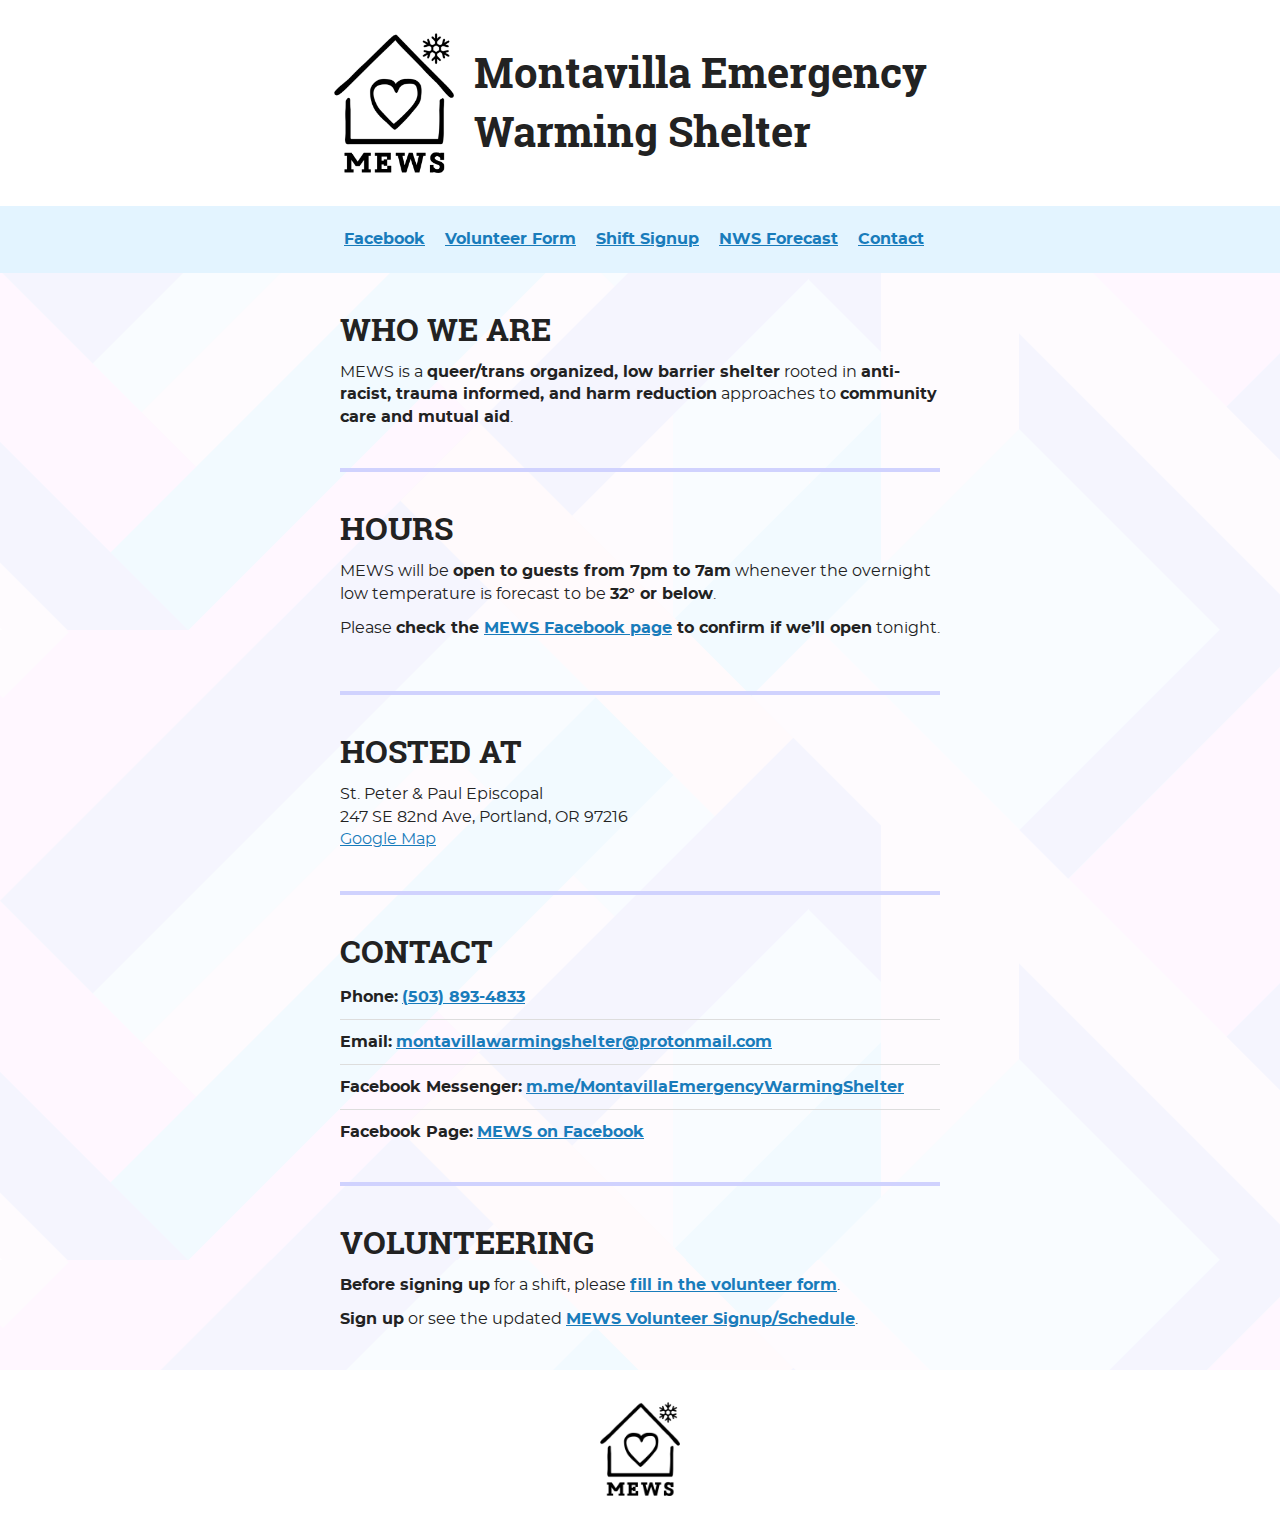
==== index.html @ acbecc3c "Switch AM/PM in hours!" ====
<!DOCTYPE html>
<html lang="en">
<head>
  <meta charset="utf-8">
  <meta name="viewport" content="width=device-width, initial-scale=1.0">

  <title>Montavilla Emergency Warming Shelter</title>

  <link rel="stylesheet" href="./css/normalize.css">
  <link rel="stylesheet" href="./css/mews.css?v=10">

  <link rel="icon" sizes="192x192" href="/images/mews-logo-square.png?v=2">
  <link rel="apple-touch-icon" href="/images/mews-logo-square.png?v=2">

  <meta name="description" content="Montavilla Emergency Warming Shelter is a queer/trans organized, low barrier shelter rooted in anti-racist, trauma informed, and harm reduction approaches to community care, and mutual aid.">

  <meta property="og:type" content="website">
  <meta property="og:url" content="https://mewscollective.org/">
  <meta property="og:title" content="Montavilla Emergency Warming Shelter">
  <meta property="og:description" content="Montavilla Emergency Warming Shelter is a queer/trans organized, low barrier shelter rooted in anti-racist, trauma informed, and harm reduction approaches to community care, and mutual aid.">
  <meta property="og:image" content="https://mewscollective.org/images/mews-social-preview.png?v=2">
  <meta property="og:image:alt" content="a line drawing of a house with a heart inside it and a snowflake outside, below it is the acronym MEWS">
  <meta property="og:site_name" content="Montavilla Emergency Warming Shelter">
  <meta property="og:locale" content="en_US">

  <meta name="twitter:card" content="summary">
  <meta na  me="twitter:url" content="https://mewscollective.org/">
  <meta name="twitter:title" content="Montavilla Emergency Warming Shelter">
  <meta name="twitter:description" content="Montavilla Emergency Warming Shelter is a queer/trans organized, low barrier shelter rooted in anti-racist, trauma informed, and harm reduction approaches to community care, and mutual aid.">
  <meta name="twitter:image" content="https://mewscollective.org/images/mews-social-preview.png?v=2">
  <meta name="twitter:image:alt" content="a line drawing of a house with a heart inside it and a snowflake outside, below it is the acronym MEWS">
</head>

<body>

  <header>
    <div class="container">
      <img src="/images/mews-logo.png?v=2" width="396" height="463" title="Montavilla Emergency Warming Shelter" alt="a line drawing of a house with a heart inside it and a snowflake outside, below it is the acronym MEWS">
      <h1 class="title">Montavilla Emergency Warming Shelter</h1>
    </div>
  </header>

  <nav class="bg-light-blue">
    <div class="container">
      <ul>
        <li><a href="https://www.facebook.com/MontavillaEmergencyWarmingShelter/" rel="noopener noreferrer" target="_blank">Facebook</a></li>
        <li><a href="https://docs.google.com/forms/d/e/1FAIpQLSf43TJ-GtvW5DvYOwuKb_Rxg45OLLkr_rNyxKtPqVAMEjKR6g/viewform" rel="noopener noreferrer" target="_blank">Volunteer Form</a></li>
        <li><a href="https://www.signupgenius.com/go/4090548abaf22a7f58-mews" rel="noopener noreferrer" target="_blank">Shift Signup</a></li>
        <li><a href="https://forecast.weather.gov/MapClick.php?lat=45.51409160000003&lon=-122.55904569999996" rel="noopener noreferrer" target="_blank">NWS Forecast</a></li>
        <li><a href="#contact">Contact</a></li>
      </ul>
    </div>
  </nav>

  <main>
    <section class="what mobile-bg-purple">
      <div class="container">
        <h2>Who We Are</h2>
        <p>MEWS is a <strong>queer/trans organized, low barrier shelter</strong>
        rooted in <strong>anti-racist, trauma informed, and harm reduction</strong>
        approaches to <strong>community care and mutual aid</strong>.</p>
      </div>
    </section>

    <section class="when mobile-bg-pink">
      <div class="container">
        <h2>Hours</h2>
        <p>MEWS will be <strong>open to guests from 7pm to 7am</strong> whenever
        the overnight low temperature is forecast to be <strong>32&deg; or
        below</strong>.</p>
        <p>Please <strong>check the <a href="https://www.facebook.com/pg/MontavillaEmergencyWarmingShelter/posts/" rel="noopener noreferrer" target="_blank">MEWS Facebook page</a> to confirm if we&rsquo;ll open</strong> tonight.</p>
        <p id="overnight-low-wrapper" style="display: none;">
          Tonight&rsquo;s low is forecast to be
          <span id="overnight-low"></span>&deg;.
          <small>(Live data from the latest <a href="https://forecast.weather.gov/MapClick.php?lat=45.51409160000003&lon=-122.55904569999996" rel="noopener noreferrer" target="_blank">National Weather Service forecast</a>.)</small>
        </p>
      </div>
    </section>

    <section class="mobile-bg-peach">
      <div class="container">
        <h2>Hosted At</h2>
        <p>
          St. Peter &amp; Paul Episcopal<br>
          247 SE 82nd Ave, Portland, OR 97216<br>
          <a href="https://goo.gl/maps/MaUw7YLAvuRFQva46" rel="noopener noreferrer" target="_blank">Google Map</a>
        </p>
      </div>
    </section>

    <section id="contact" class="contact mobile-bg-light-blue">
      <div class="container">
        <h2>Contact</h2>
        <ul>
          <li><strong>Phone:</strong> <a href="tel:5038934833">(503) 893-4833</a></li>
          <li><strong>Email:</strong> <a class="mobile-small-text" href="mailto:montavillawarmingshelter@protonmail.com">montavillawarmingshelter@protonmail.com</a></li>
          <li><strong>Facebook Messenger:</strong> <a class="mobile-small-text" href="https://m.me/MontavillaEmergencyWarmingShelter">m.me/MontavillaEmergencyWarmingShelter</a></li>
          <li><strong>Facebook Page:</strong> <a href="https://www.facebook.com/MontavillaEmergencyWarmingShelter/" rel="noopener noreferrer" target="_blank">MEWS on Facebook</a></strong></li>
        </ul>
      </div>
    </section>

    <section class="mobile-bg-purple">
      <div class="container">
        <h2>Volunteering</h2>
        <p><strong>Before signing up</strong> for a shift, please <strong><a href="https://docs.google.com/forms/d/e/1FAIpQLSf43TJ-GtvW5DvYOwuKb_Rxg45OLLkr_rNyxKtPqVAMEjKR6g/viewform" rel="noopener noreferrer" target="_blank">fill in the volunteer form</a></strong>.</p>
        <p><strong>Sign up</strong> or see the updated <strong><a href="https://www.signupgenius.com/go/4090548abaf22a7f58-mews" rel="noopener noreferrer" target="_blank">MEWS Volunteer Signup/Schedule</a></strong>.</p>
      </div>
    </section>

  </main>

  <footer>
    <div class="container">
      <img class="footer-image" src="/images/mews-logo.png?v=2" width="396" height="463" title="Montavilla Emergency Warming Shelter" alt="a line drawing of a house with a heart inside it and a snowflake outside, below it is the acronym MEWS">
    </div>
  </footer>

  <script>
  // Get overnight low temperature and inject it into the page.
  var request = new XMLHttpRequest();
  request.open('GET', 'https://api.weather.gov/gridpoints/PQR/115,102/forecast', true);
  request.onload = function() {
    if (this.status >= 200 && this.status < 400) {
      var data = JSON.parse(this.response);
      data.properties.periods.forEach(function (period) {
        if (period.name === 'Tonight') {
          var lowTemp = period.temperature;

          document.getElementById('overnight-low-wrapper').style.display = 'block';
          document.getElementById('overnight-low').innerText = lowTemp;
        }
      });
    } else {
      // No response from NWS. Oh well! Don't show the forecast, then.
    }
  };
  request.send();
  </script>

</body>
</html>
---- css/mews.css ----
:root {
  /* Colors. */
  --black: #222;
  --purple: #d0d2fe;
  --pink: #ffdbff;
  --peach: #ffe6f3;
  --light-blue: #c0e7ff;
  --lighter-blue: #e3f4ff;
  --gray: #f4f2ff;
  --blue: #197CBB;
}

/* FONTS */

@font-face {
  font-family: 'Montserrat';
  src: url('../fonts/montserrat-regular.woff') format('woff');
  font-weight: normal;
  font-style: normal;
}

@font-face {
  font-family: 'Montserrat';
  src: url('../fonts/montserrat-bold.woff') format('woff');
  font-weight: bold;
  font-style: normal;
}

@font-face {
  font-family: 'Roboto Slab';
  src: url('../fonts/roboto-slab-bold.woff') format('woff');
  font-weight: normal;
  font-style: normal;
}


/* BASICS */

html {
  scroll-behavior: smooth;
  color: var(--black);
}

body {
  font-family: 'Montserrat', serif;
  font-size: 16px;
  line-height: 1.4;
}

@media (min-width: 768px) {
  body {
    background-image: url(../images/background-pattern.png?v=3);
    background-repeat: repeat;
  }
}

a {
  color: var(--blue);
  text-decoration: underline;
  transition: color 0.15s;
}

@media (any-hover) {
  a:hover {
    color: var(--black);
  }
}

h1,
h2,
h3 {
  font-family: 'Roboto Slab', serif;
}

h2 {
  font-size: 22px;
  line-height: 1;
  margin: 0 0 .5rem 0;
  text-transform: uppercase;
}

@media (min-width: 768px) {
  h2 {
    font-size: 32px;
    margin-bottom: 1rem;
  }
}

p {
  line-height: 1.4;
  margin: 0 0 .75rem 0;
}

p:only-child,
p:last-child {
  margin-bottom: 0;
}

.container {
  margin: 0 1rem;
  max-width: 600px;
}

section {
  padding: 1.4rem 0;
}

@media (min-width: 768px) {
  .container {
    margin: 0 auto;
  }

  section {
    padding: 0;
  }

  main .container {
    border-bottom: 4px solid var(--purple);
    padding-bottom: 2.5rem;
    margin-bottom: 2.5rem;
  }

  main section:last-child .container {
    border-bottom: 0;
    padding-bottom: 0;
  }

  nav {
    margin-bottom: 2.5rem;
    padding: 0.5rem 0;
  }
}

.bg-purple     { background-color: var(--purple);       }
.bg-pink       { background-color: var(--pink);         }
.bg-peach      { background-color: var(--peach);        }
.bg-light-blue { background-color: var(--lighter-blue); }
.bg-gray       { background-color: var(--gray);         }

@media (max-width: 767px) {
  .mobile-bg-purple     { background-color: var(--purple);       }
  .mobile-bg-pink       { background-color: var(--pink);         }
  .mobile-bg-peach      { background-color: var(--peach);        }
  .mobile-bg-light-blue { background-color: var(--lighter-blue); }
  .mobile-bg-gray       { background-color: var(--gray);         }
}


/* HEADER */

header {
  background: white;
  padding: 1rem 0;
}

header .container {
  display: flex;
  flex-direction: row;
  align-items: center;
  justify-content: space-between;
}

header img {
  width: 80px;
  height: auto;
  margin-left: -2px;
}

@media (min-width: 768px) {
  header img {
    margin-left: -6px;
  }
}

header h1 {
  font-size: 22px;
  margin-left: 20px;
}

@media (min-width: 768px) {
  header img {
    width: 120px;
  }

  header h1 {
    font-size: 42px;
  }
}

nav ul {
  list-style: none;
  margin: 0;
  padding: 0.6rem 0;
}

nav li {
  display: inline-block;
  line-height: 2;
}

nav a {
  font-weight: bold;
  padding-left: 0.25rem;
  padding-right: 0.75rem;
}

@media (max-width: 767px) {
  nav a {
    padding-right: 0.55rem;
    font-size: 15px;
  }
}

nav li:last-child a {
  padding-right: 0;
}


/* CONTENT */

.what p,
.when p {
  font-size: 16px;
}

.contact ul {
  list-style: none;
  margin: 0;
  padding: 0;
}

.contact li {
  border-top: 1px solid #ddd;
  line-height: 1.25;
  margin-top: 0.75rem;
  padding-top: 0.75rem;
}

.contact li:first-child {
  border-top: 0;
  padding-top: 0.25rem;
}

.contact a {
  font-weight: bold;
}

@media (max-width: 767px) {
  .contact a.mobile-small-text {
    font-size: 14px;
  }
}

#overnight-low-wrapper {
  background: var(--lighter-blue);
  border-radius: 12px;
  border: 2px solid var(--light-blue);
  font-weight: bold;
  margin-left: auto;
  margin-right: auto;
  margin-top: 1rem;
  max-width: 450px;
  padding: 0.75rem;
  text-align: center;
}

#overnight-low-wrapper small {
  display: block;
  font-weight: normal;
  margin-top: 2px;
}

#overnight-low-wrapper small a {
  color: #222;
}


/* FOOTER */

footer {
  background: #fff;
}

footer .container {
  padding: 2rem;
}

.footer-image {
  display: block;
  margin: 0 auto;
  width: 80px;
  height: auto;
}
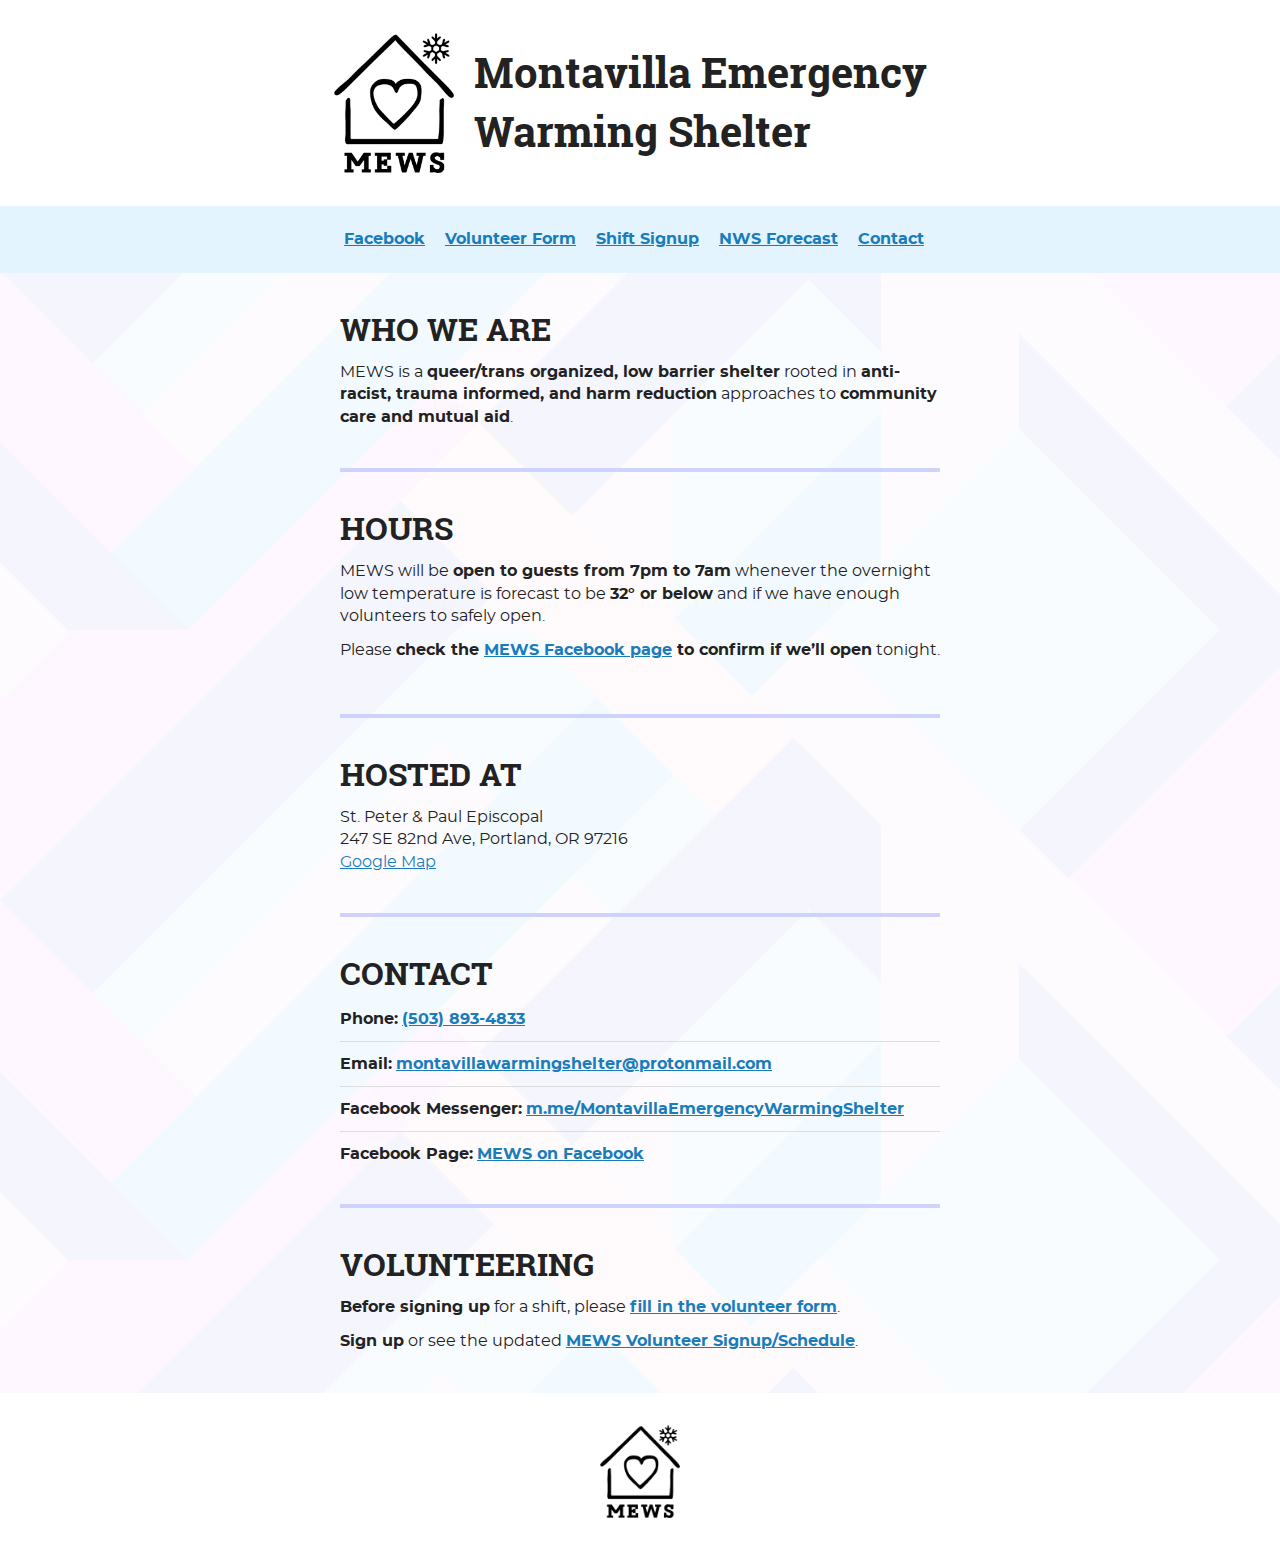
==== commit a8ed1b9c: "Add a note about having enough volunteers to open." ====
--- a/index.html
+++ b/index.html
@@ -6,8 +6,8 @@
 
   <title>Montavilla Emergency Warming Shelter</title>
 
-  <link rel="stylesheet" href="./css/normalize.css">
-  <link rel="stylesheet" href="./css/mews.css?v=10">
+  <link rel="stylesheet" href="/css/normalize.css">
+  <link rel="stylesheet" href="/css/mews.css?v=10">
 
   <link rel="icon" sizes="192x192" href="/images/mews-logo-square.png?v=2">
   <link rel="apple-touch-icon" href="/images/mews-logo-square.png?v=2">
@@ -24,7 +24,7 @@
   <meta property="og:locale" content="en_US">
 
   <meta name="twitter:card" content="summary">
-  <meta na  me="twitter:url" content="https://mewscollective.org/">
+  <meta name="twitter:url" content="https://mewscollective.org/">
   <meta name="twitter:title" content="Montavilla Emergency Warming Shelter">
   <meta name="twitter:description" content="Montavilla Emergency Warming Shelter is a queer/trans organized, low barrier shelter rooted in anti-racist, trauma informed, and harm reduction approaches to community care, and mutual aid.">
   <meta name="twitter:image" content="https://mewscollective.org/images/mews-social-preview.png?v=2">
@@ -36,7 +36,7 @@
   <header>
     <div class="container">
       <img src="/images/mews-logo.png?v=2" width="396" height="463" title="Montavilla Emergency Warming Shelter" alt="a line drawing of a house with a heart inside it and a snowflake outside, below it is the acronym MEWS">
-      <h1 class="title">Montavilla Emergency Warming Shelter</h1>
+      <h1>Montavilla Emergency Warming Shelter</h1>
     </div>
   </header>
 
@@ -67,8 +67,8 @@
         <h2>Hours</h2>
         <p>MEWS will be <strong>open to guests from 7pm to 7am</strong> whenever
         the overnight low temperature is forecast to be <strong>32&deg; or
-        below</strong>.</p>
-        <p>Please <strong>check the <a href="https://www.facebook.com/pg/MontavillaEmergencyWarmingShelter/posts/" rel="noopener noreferrer" target="_blank">MEWS Facebook page</a> to confirm if we&rsquo;ll open</strong> tonight.</p>
+        below</strong> and if we have enough volunteers to safely open.</p>
+        <p>Please <strong>check the <a href="https://www.facebook.com/MontavillaEmergencyWarmingShelter/posts/" rel="noopener noreferrer" target="_blank">MEWS Facebook page</a> to confirm if we&rsquo;ll open</strong> tonight.</p>
         <p id="overnight-low-wrapper" style="display: none;">
           Tonight&rsquo;s low is forecast to be
           <span id="overnight-low"></span>&deg;.
@@ -118,24 +118,31 @@
 
   <script>
   // Get overnight low temperature and inject it into the page.
-  var request = new XMLHttpRequest();
-  request.open('GET', 'https://api.weather.gov/gridpoints/PQR/115,102/forecast', true);
-  request.onload = function() {
-    if (this.status >= 200 && this.status < 400) {
-      var data = JSON.parse(this.response);
-      data.properties.periods.forEach(function (period) {
-        if (period.name === 'Tonight') {
-          var lowTemp = period.temperature;
+  getOvernightLow(); // Do this on pageload.
+  setInterval(getOvernightLow, 300000); // Do this every five minutes.
 
-          document.getElementById('overnight-low-wrapper').style.display = 'block';
-          document.getElementById('overnight-low').innerText = lowTemp;
-        }
-      });
-    } else {
-      // No response from NWS. Oh well! Don't show the forecast, then.
-    }
-  };
-  request.send();
+  function getOvernightLow() {
+    var request = new XMLHttpRequest();
+    request.open('GET', 'https://api.weather.gov/gridpoints/PQR/115,102/forecast', true);
+    request.onload = function() {
+      if (this.status >= 200 && this.status < 400) {
+        var data = JSON.parse(this.response);
+        data.properties.periods.forEach(function (period) {
+          if (period.name === 'Tonight') {
+            var lowTemp = period.temperature;
+
+            document.getElementById('overnight-low-wrapper').style.display = 'block';
+            document.getElementById('overnight-low').innerText = lowTemp;
+          }
+        });
+      } else {
+        // No response from NWS. Oh well! Don't show the forecast, then.
+        console.log('No response from NWS.')
+        document.getElementById('overnight-low-wrapper').style.display = 'none';
+      }
+    };
+    request.send();
+  }
   </script>
 
 </body>
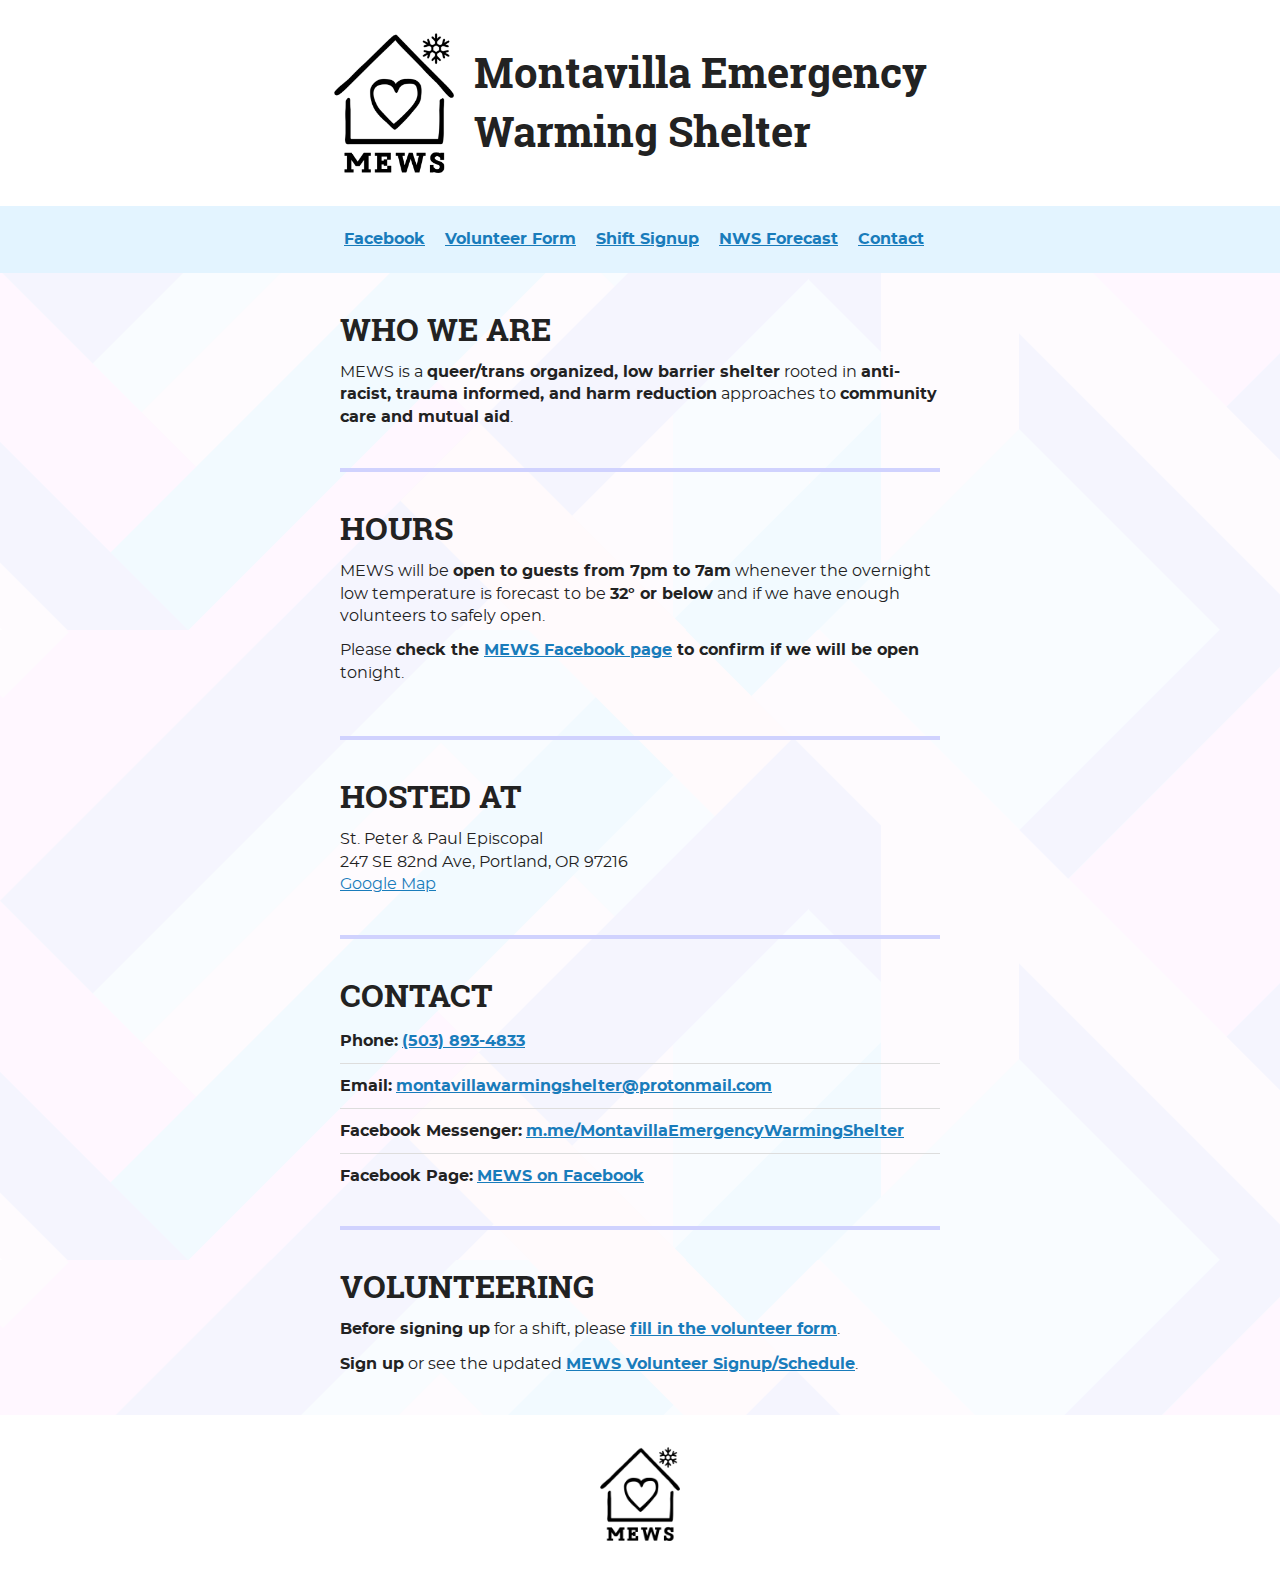
==== commit 9fa7e25c: "Remove confusing contraction." ====
--- a/index.html
+++ b/index.html
@@ -68,7 +68,7 @@
         <p>MEWS will be <strong>open to guests from 7pm to 7am</strong> whenever
         the overnight low temperature is forecast to be <strong>32&deg; or
         below</strong> and if we have enough volunteers to safely open.</p>
-        <p>Please <strong>check the <a href="https://www.facebook.com/MontavillaEmergencyWarmingShelter/posts/" rel="noopener noreferrer" target="_blank">MEWS Facebook page</a> to confirm if we&rsquo;ll open</strong> tonight.</p>
+        <p>Please <strong>check the <a href="https://www.facebook.com/MontavillaEmergencyWarmingShelter/posts/" rel="noopener noreferrer" target="_blank">MEWS Facebook page</a> to confirm if we will be open</strong> tonight.</p>
         <p id="overnight-low-wrapper" style="display: none;">
           Tonight&rsquo;s low is forecast to be
           <span id="overnight-low"></span>&deg;.
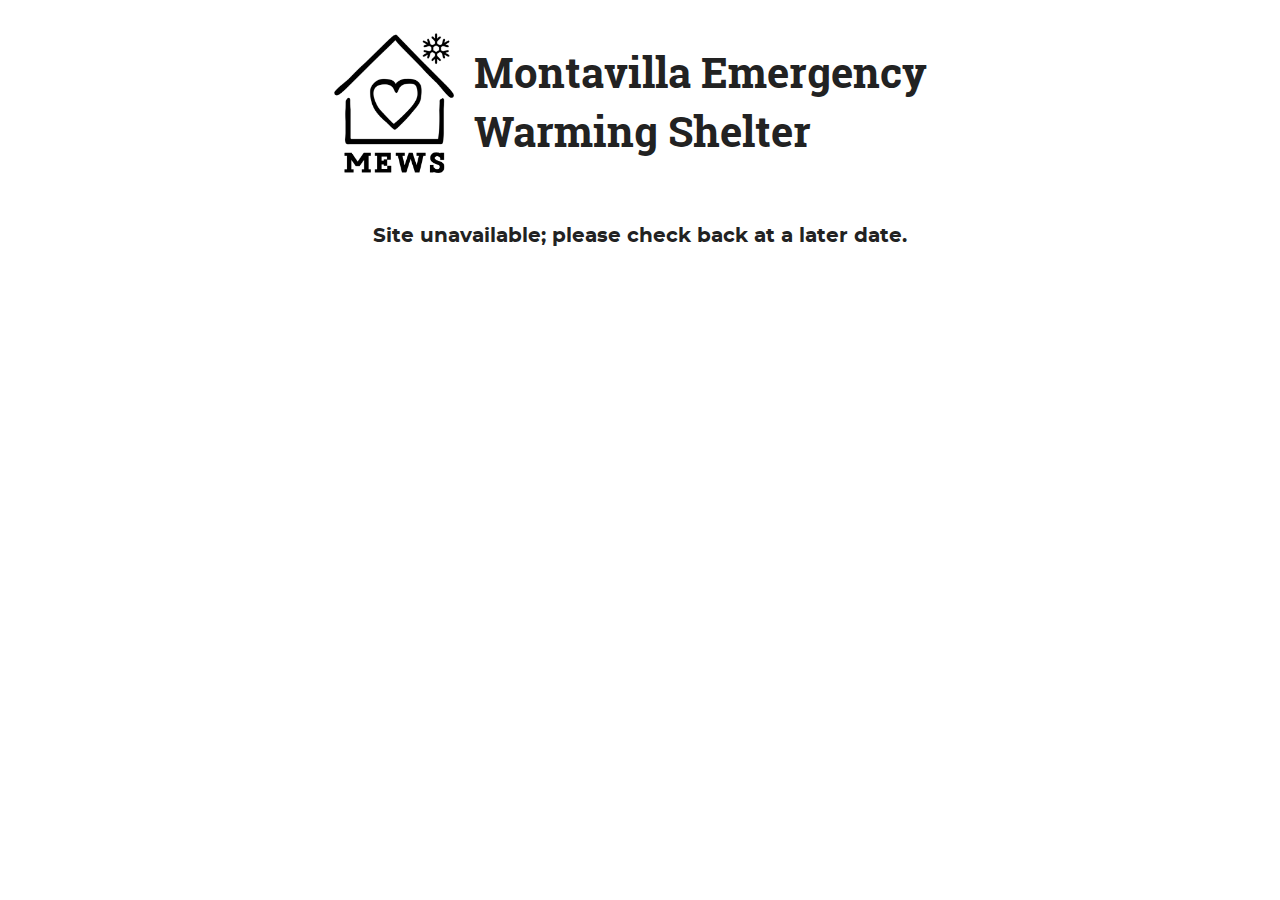
==== commit ff7588dc: "Take site down temporarily." ====
--- a/index.html
+++ b/index.html
@@ -29,6 +29,20 @@
   <meta name="twitter:description" content="Montavilla Emergency Warming Shelter is a queer/trans organized, low barrier shelter rooted in anti-racist, trauma informed, and harm reduction approaches to community care, and mutual aid.">
   <meta name="twitter:image" content="https://mewscollective.org/images/mews-social-preview.png?v=2">
   <meta name="twitter:image:alt" content="a line drawing of a house with a heart inside it and a snowflake outside, below it is the acronym MEWS">
+
+  <!-- Temporary stylesheet while site is taken down. -->
+  <style>
+  body {
+    background-image: none;
+  }
+
+  p.site-unavailable {
+    margin: 1rem 3rem;
+    font-size: 20px;
+    font-weight: bold;
+    text-align: center;
+  }
+  </style>
 </head>
 
 <body>
@@ -39,111 +53,7 @@
       <h1>Montavilla Emergency Warming Shelter</h1>
     </div>
   </header>
-
-  <nav class="bg-light-blue">
-    <div class="container">
-      <ul>
-        <li><a href="https://www.facebook.com/MontavillaEmergencyWarmingShelter/" rel="noopener noreferrer" target="_blank">Facebook</a></li>
-        <li><a href="https://docs.google.com/forms/d/e/1FAIpQLSf43TJ-GtvW5DvYOwuKb_Rxg45OLLkr_rNyxKtPqVAMEjKR6g/viewform" rel="noopener noreferrer" target="_blank">Volunteer Form</a></li>
-        <li><a href="https://www.signupgenius.com/go/4090548abaf22a7f58-mews" rel="noopener noreferrer" target="_blank">Shift Signup</a></li>
-        <li><a href="https://forecast.weather.gov/MapClick.php?lat=45.51409160000003&lon=-122.55904569999996" rel="noopener noreferrer" target="_blank">NWS Forecast</a></li>
-        <li><a href="#contact">Contact</a></li>
-      </ul>
-    </div>
-  </nav>
-
-  <main>
-    <section class="what mobile-bg-purple">
-      <div class="container">
-        <h2>Who We Are</h2>
-        <p>MEWS is a <strong>queer/trans organized, low barrier shelter</strong>
-        rooted in <strong>anti-racist, trauma informed, and harm reduction</strong>
-        approaches to <strong>community care and mutual aid</strong>.</p>
-      </div>
-    </section>
-
-    <section class="when mobile-bg-pink">
-      <div class="container">
-        <h2>Hours</h2>
-        <p>MEWS will be <strong>open to guests from 7pm to 7am</strong> whenever
-        the overnight low temperature is forecast to be <strong>32&deg; or
-        below</strong> and if we have enough volunteers to safely open.</p>
-        <p>Please <strong>check the <a href="https://www.facebook.com/MontavillaEmergencyWarmingShelter/posts/" rel="noopener noreferrer" target="_blank">MEWS Facebook page</a> to confirm if we will be open</strong> tonight.</p>
-        <p id="overnight-low-wrapper" style="display: none;">
-          Tonight&rsquo;s low is forecast to be
-          <span id="overnight-low"></span>&deg;.
-          <small>(Live data from the latest <a href="https://forecast.weather.gov/MapClick.php?lat=45.51409160000003&lon=-122.55904569999996" rel="noopener noreferrer" target="_blank">National Weather Service forecast</a>.)</small>
-        </p>
-      </div>
-    </section>
-
-    <section class="mobile-bg-peach">
-      <div class="container">
-        <h2>Hosted At</h2>
-        <p>
-          St. Peter &amp; Paul Episcopal<br>
-          247 SE 82nd Ave, Portland, OR 97216<br>
-          <a href="https://goo.gl/maps/MaUw7YLAvuRFQva46" rel="noopener noreferrer" target="_blank">Google Map</a>
-        </p>
-      </div>
-    </section>
-
-    <section id="contact" class="contact mobile-bg-light-blue">
-      <div class="container">
-        <h2>Contact</h2>
-        <ul>
-          <li><strong>Phone:</strong> <a href="tel:5038934833">(503) 893-4833</a></li>
-          <li><strong>Email:</strong> <a class="mobile-small-text" href="mailto:montavillawarmingshelter@protonmail.com">montavillawarmingshelter@protonmail.com</a></li>
-          <li><strong>Facebook Messenger:</strong> <a class="mobile-small-text" href="https://m.me/MontavillaEmergencyWarmingShelter">m.me/MontavillaEmergencyWarmingShelter</a></li>
-          <li><strong>Facebook Page:</strong> <a href="https://www.facebook.com/MontavillaEmergencyWarmingShelter/" rel="noopener noreferrer" target="_blank">MEWS on Facebook</a></strong></li>
-        </ul>
-      </div>
-    </section>
-
-    <section class="mobile-bg-purple">
-      <div class="container">
-        <h2>Volunteering</h2>
-        <p><strong>Before signing up</strong> for a shift, please <strong><a href="https://docs.google.com/forms/d/e/1FAIpQLSf43TJ-GtvW5DvYOwuKb_Rxg45OLLkr_rNyxKtPqVAMEjKR6g/viewform" rel="noopener noreferrer" target="_blank">fill in the volunteer form</a></strong>.</p>
-        <p><strong>Sign up</strong> or see the updated <strong><a href="https://www.signupgenius.com/go/4090548abaf22a7f58-mews" rel="noopener noreferrer" target="_blank">MEWS Volunteer Signup/Schedule</a></strong>.</p>
-      </div>
-    </section>
-
-  </main>
-
-  <footer>
-    <div class="container">
-      <img class="footer-image" src="/images/mews-logo.png?v=2" width="396" height="463" title="Montavilla Emergency Warming Shelter" alt="a line drawing of a house with a heart inside it and a snowflake outside, below it is the acronym MEWS">
-    </div>
-  </footer>
-
-  <script>
-  // Get overnight low temperature and inject it into the page.
-  getOvernightLow(); // Do this on pageload.
-  setInterval(getOvernightLow, 300000); // Do this every five minutes.
-
-  function getOvernightLow() {
-    var request = new XMLHttpRequest();
-    request.open('GET', 'https://api.weather.gov/gridpoints/PQR/115,102/forecast', true);
-    request.onload = function() {
-      if (this.status >= 200 && this.status < 400) {
-        var data = JSON.parse(this.response);
-        data.properties.periods.forEach(function (period) {
-          if (period.name === 'Tonight') {
-            var lowTemp = period.temperature;
-
-            document.getElementById('overnight-low-wrapper').style.display = 'block';
-            document.getElementById('overnight-low').innerText = lowTemp;
-          }
-        });
-      } else {
-        // No response from NWS. Oh well! Don't show the forecast, then.
-        console.log('No response from NWS.')
-        document.getElementById('overnight-low-wrapper').style.display = 'none';
-      }
-    };
-    request.send();
-  }
-  </script>
+  <p class="site-unavailable">Site unavailable; please check back at a later date.</p>
 
 </body>
 </html>
